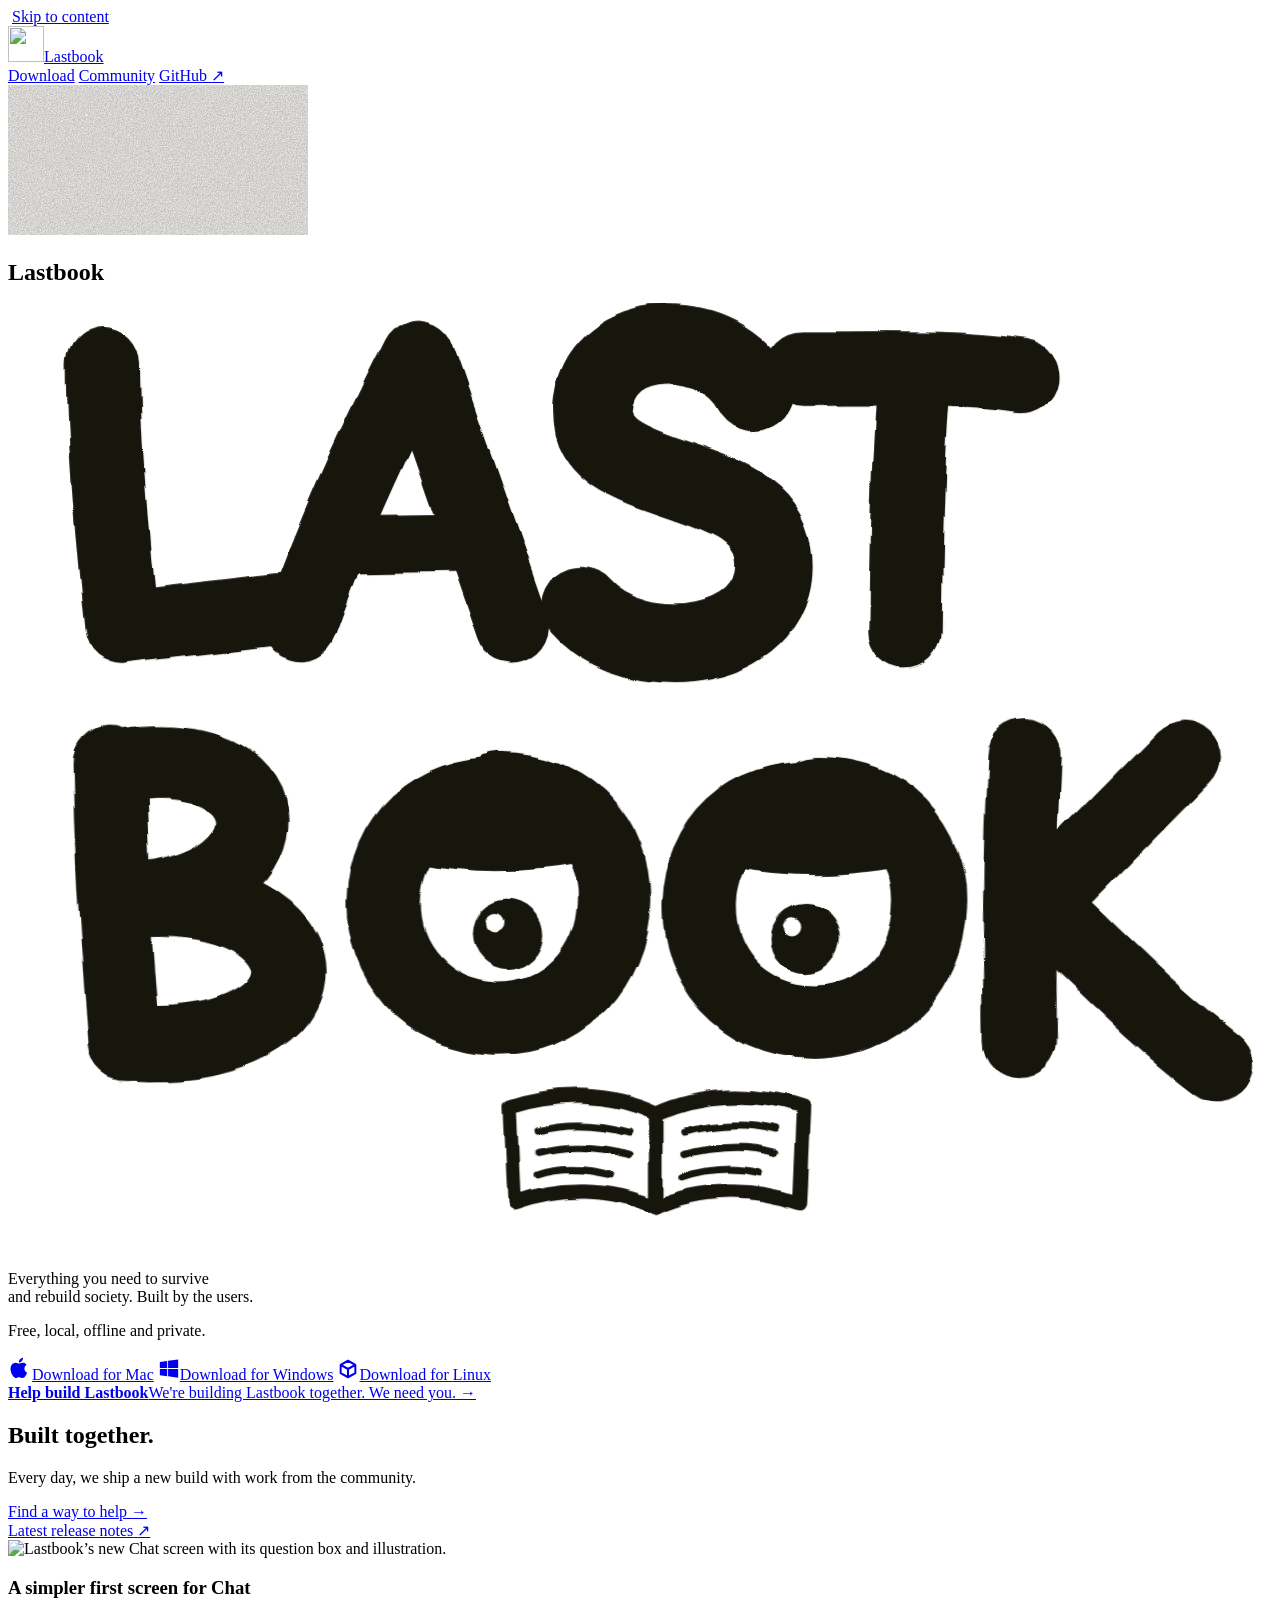
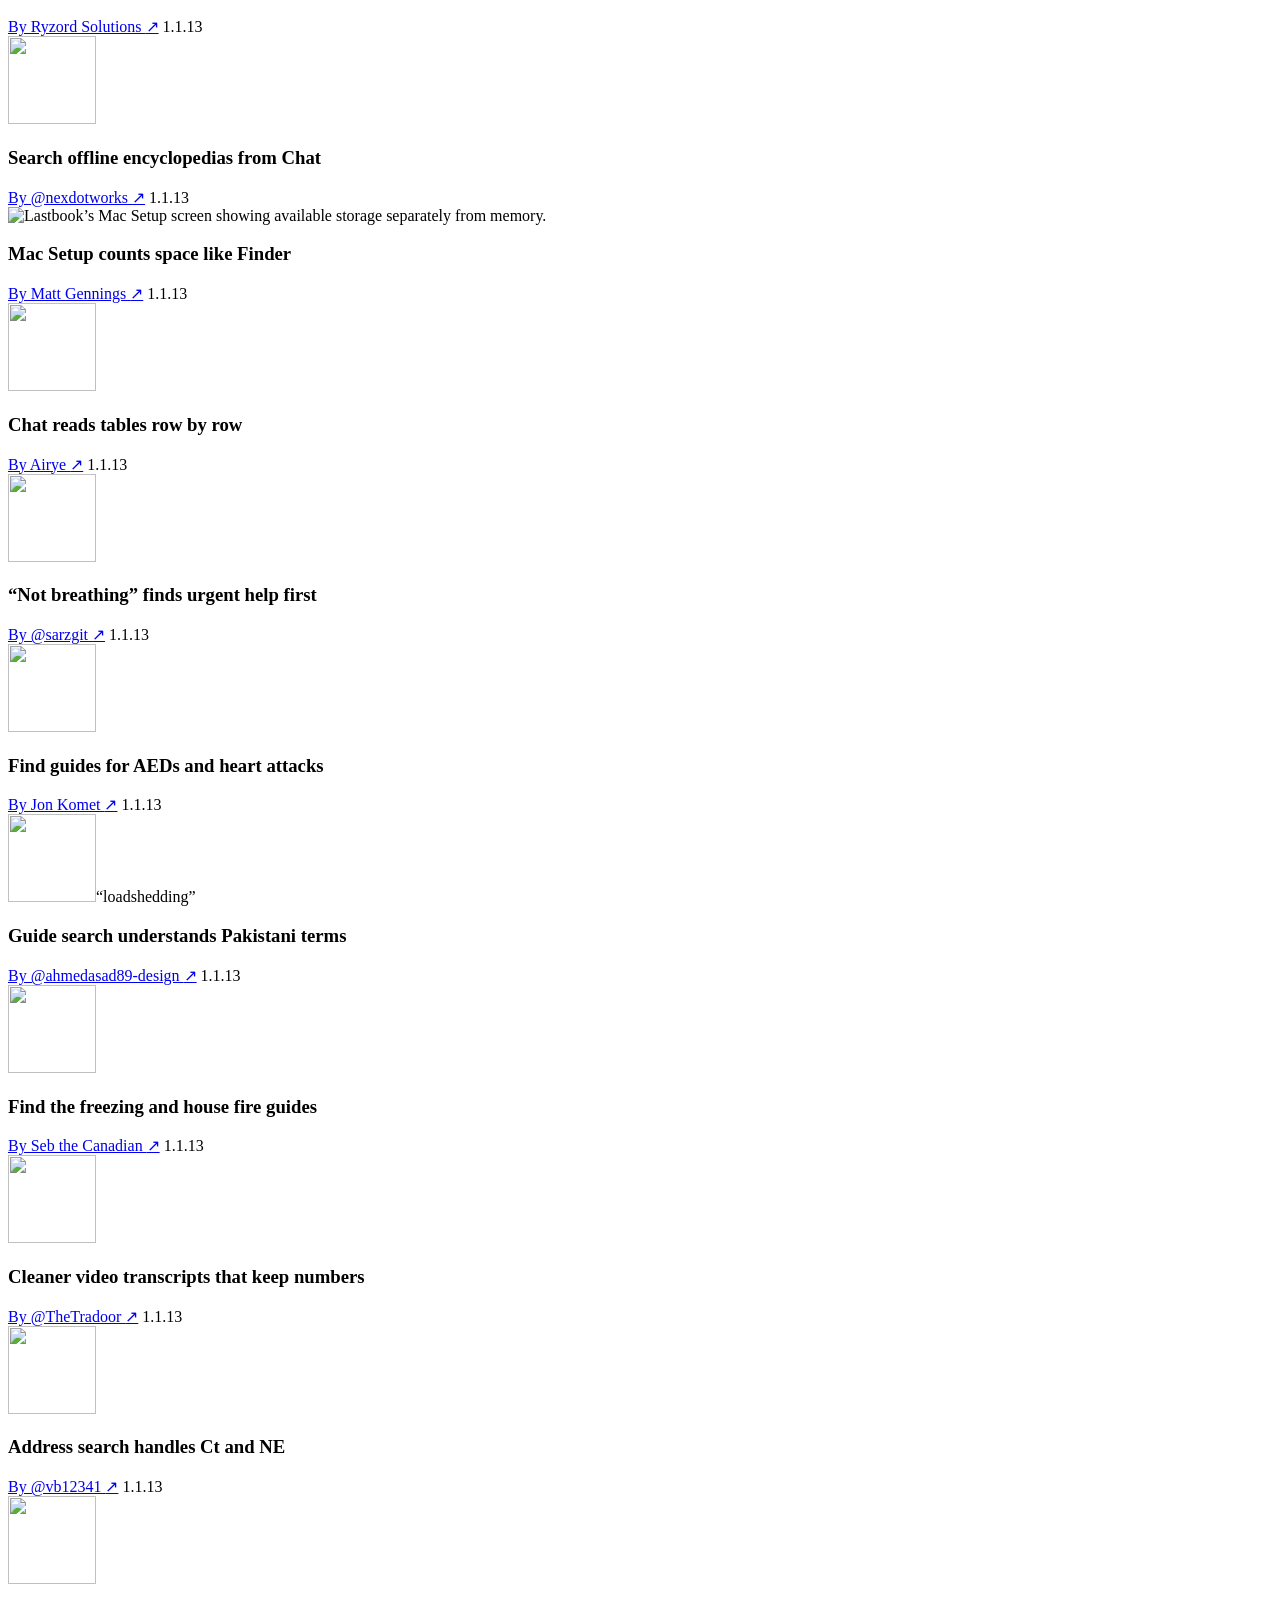
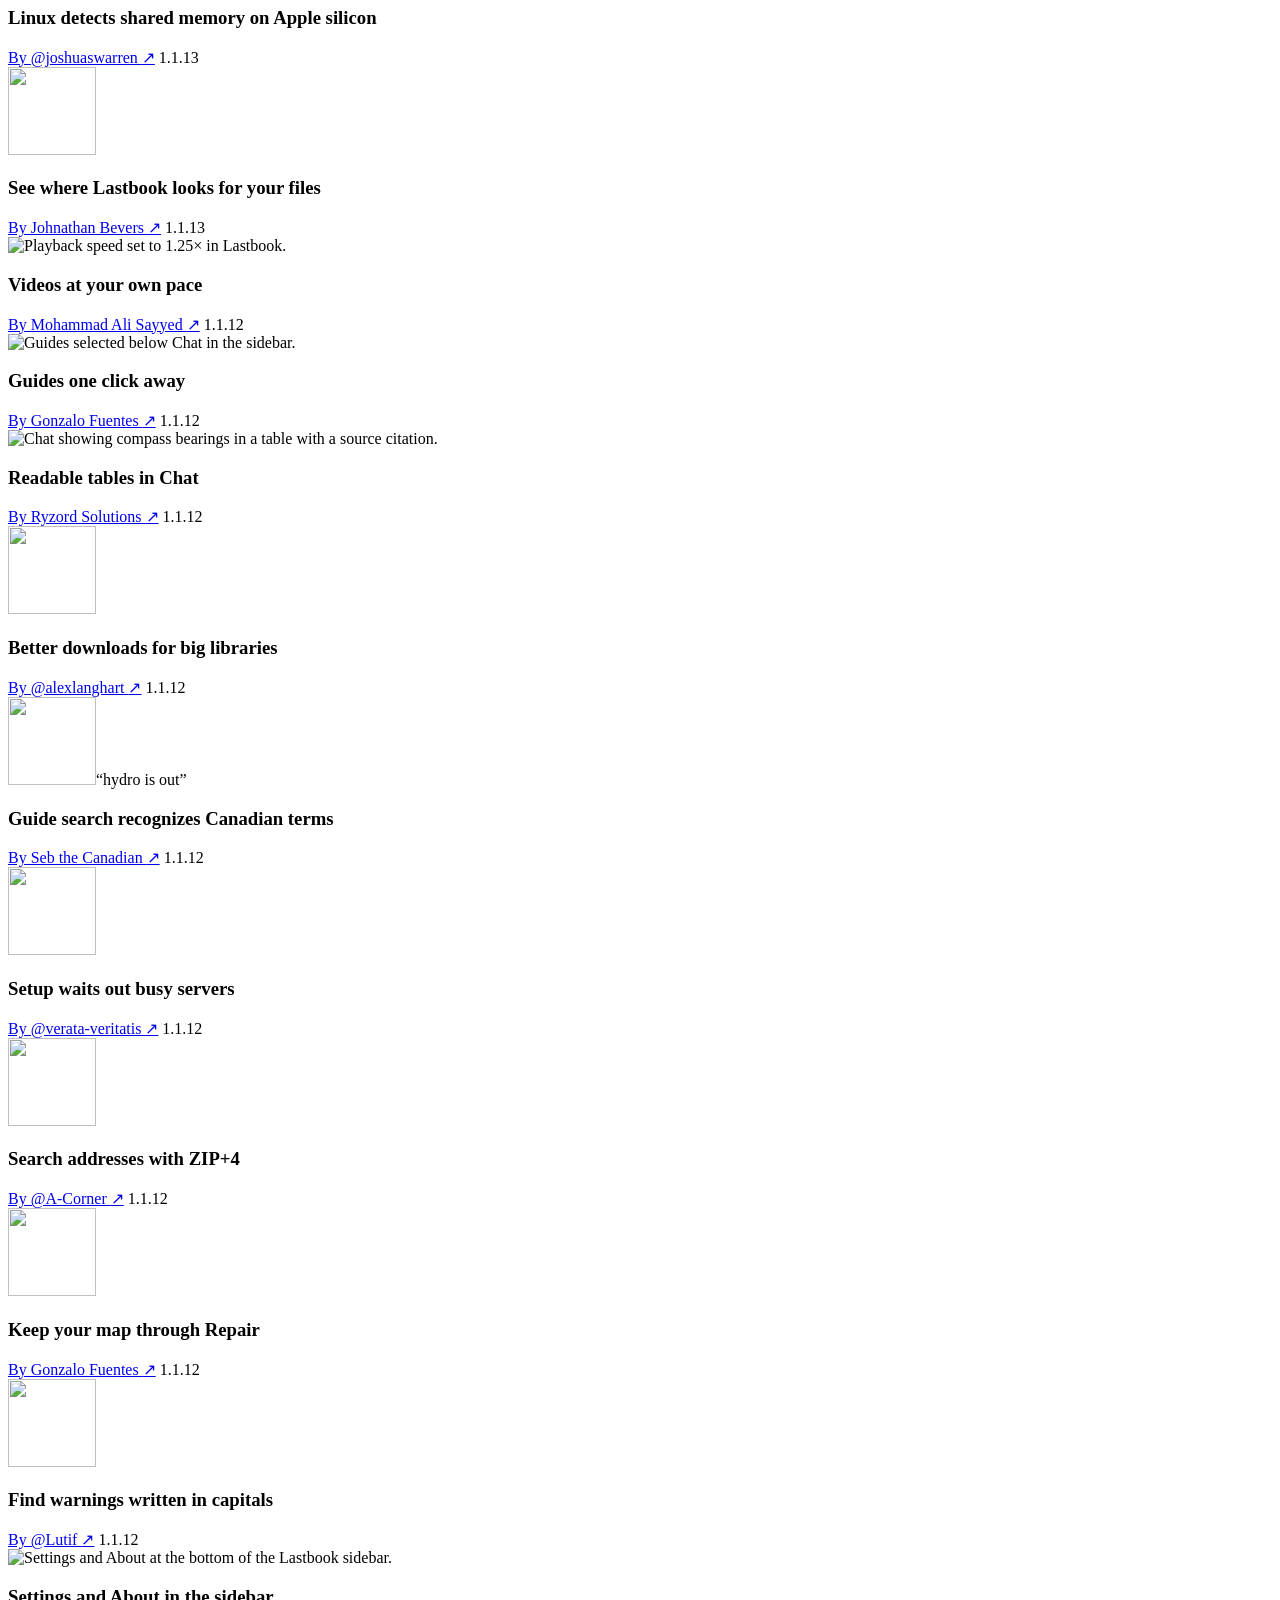
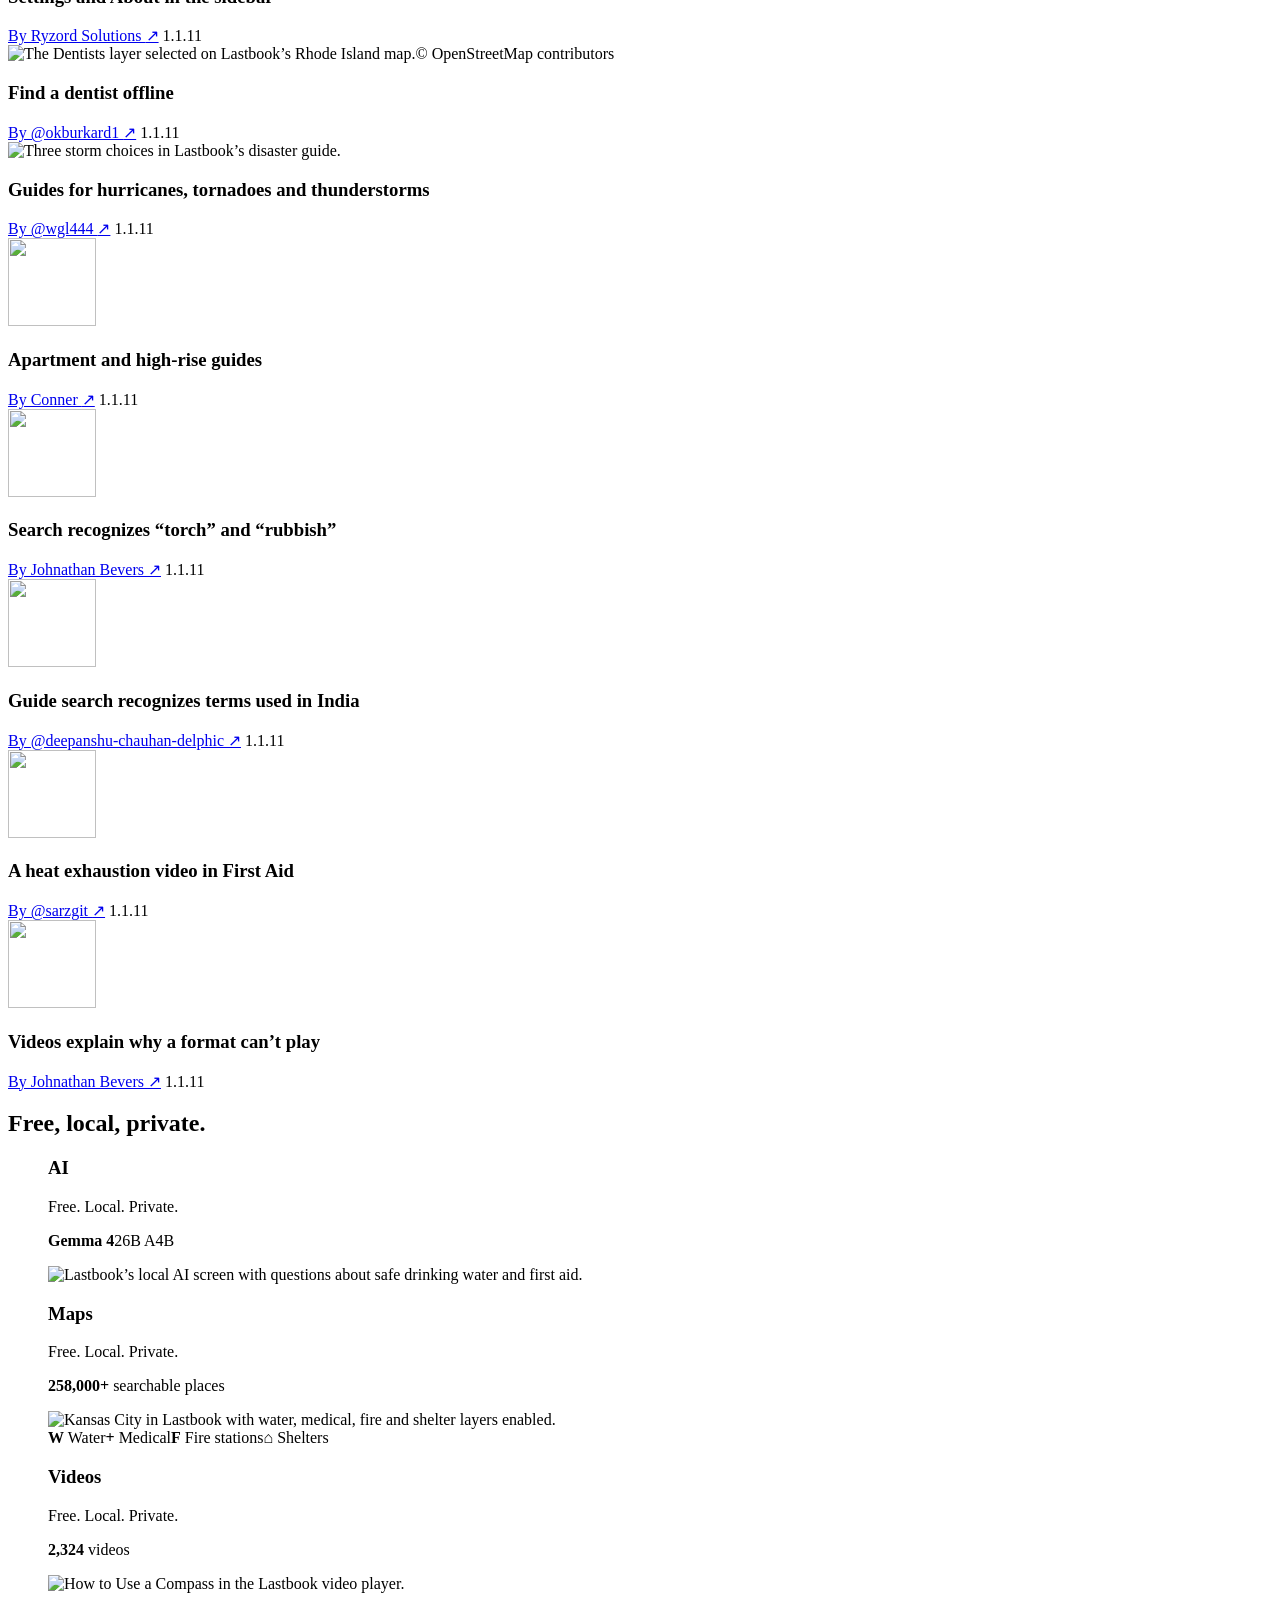
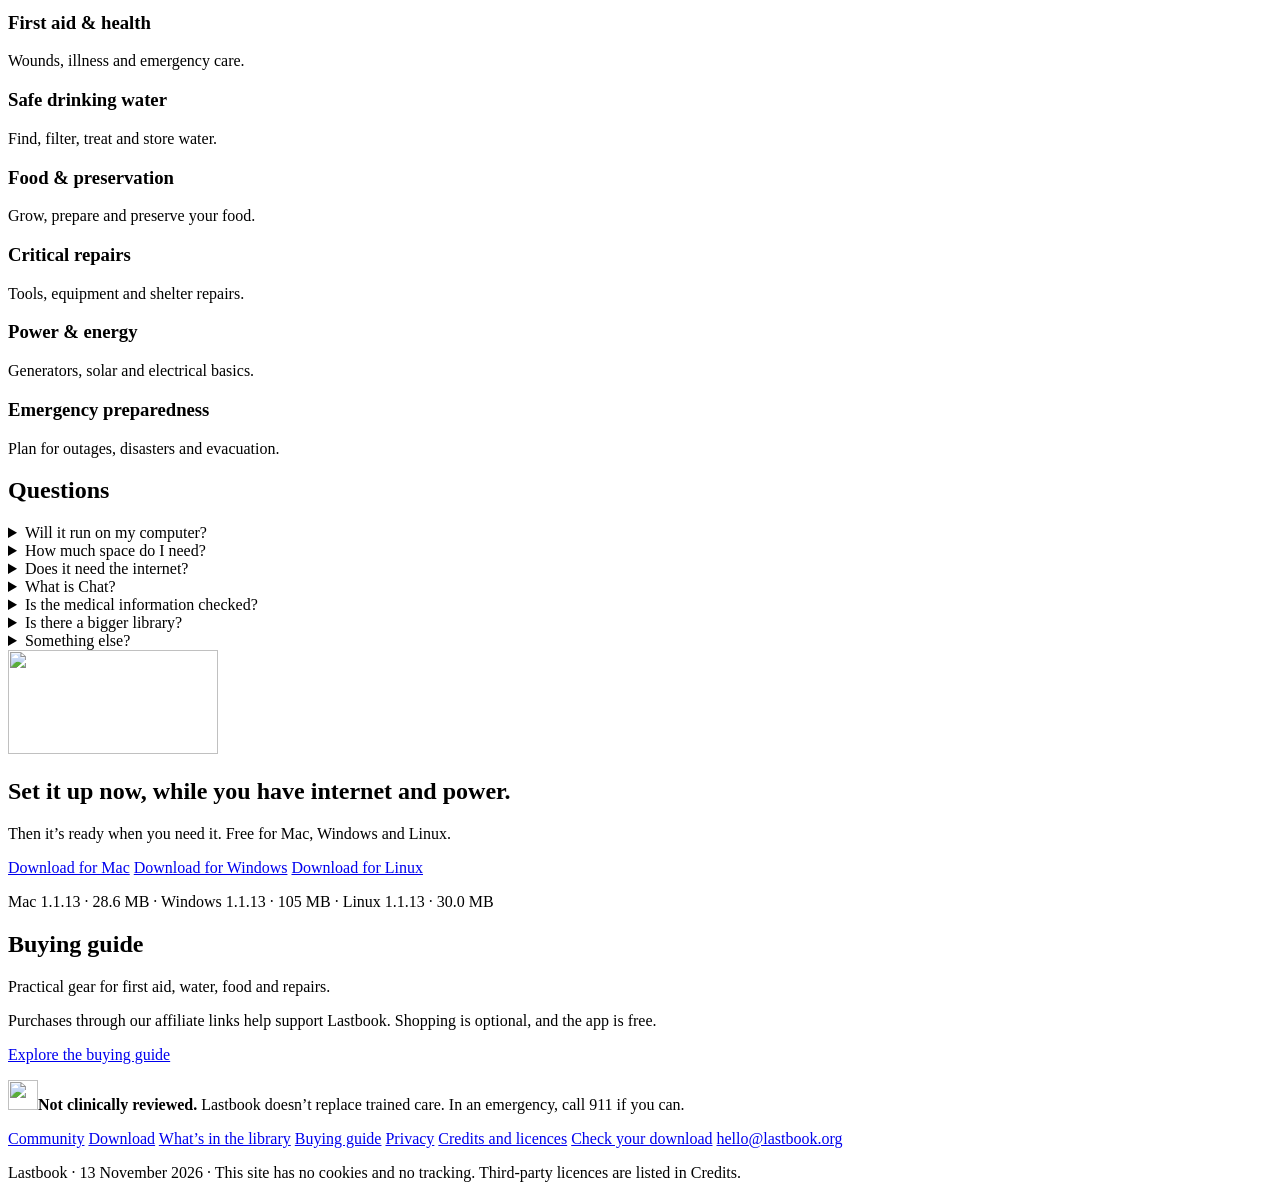
==== website-next/index.html @ 0bcae454 "Merge upstream Immortal-Protocols/lastbook main (26ea623)" ====
<!doctype html>
<html lang="en">
<head>
<meta charset="utf-8">
<meta name="viewport" content="width=device-width, initial-scale=1">
<title>Lastbook — Everything you need to survive and rebuild society.</title>
<meta name="description" content="Free, open-source survival library with local AI, maps and how-to videos. Works offline after setup on Mac, Windows and Linux.">
<meta name="color-scheme" content="light">
<meta name="theme-color" content="#F4F2EC">
<link rel="canonical" href="https://lastbook.org/">
<link rel="icon" href="/favicon.ico" sizes="32x32">
<link rel="icon" href="/favicon.svg" type="image/svg+xml">
<link rel="apple-touch-icon" href="/apple-touch-icon.png">
<link rel="manifest" href="/site.webmanifest">
<meta property="og:type" content="website">
<meta property="og:site_name" content="Lastbook">
<meta property="og:title" content="Lastbook — Everything you need to survive and rebuild society.">
<meta property="og:description" content="Free, open-source survival library with local AI, maps and how-to videos. Works offline after setup on Mac, Windows and Linux.">
<meta property="og:url" content="https://lastbook.org/">
<meta property="og:image" content="https://lastbook.org/og-survive-rebuild-v2.png">
<meta property="og:image:width" content="1200">
<meta property="og:image:height" content="630">
<meta property="og:image:alt" content="Lastbook — Everything you need to survive and rebuild society. Local AI, maps and how-to videos. Free, open source and offline.">
<meta name="twitter:card" content="summary_large_image">
<meta name="twitter:title" content="Lastbook — Everything you need to survive and rebuild society.">
<meta name="twitter:description" content="Free, open-source survival library with local AI, maps and how-to videos. Works offline after setup on Mac, Windows and Linux.">
<meta name="twitter:image" content="https://lastbook.org/og-survive-rebuild-v2.png">
<meta name="twitter:image:alt" content="Lastbook — Everything you need to survive and rebuild society.">
<link rel="preload" href="/fonts/Nunito-Variable.woff2" as="font" type="font/woff2" crossorigin>
<link rel="stylesheet" href="/style.css?v=cac0405468">
<link rel="stylesheet" href="/community.css?v=2a361390ed">
<script src="/os.js?v=940e747a6e"></script>
<script src="/crowd.js?v=8c85170b37" defer></script>
<script src="/community-carousel.js?v=c69d962c60" defer></script>
</head>
<body class="community-home">
<svg class="defs" aria-hidden="true" focusable="false" width="0" height="0"><filter id="rough" x="-3%" y="-8%" width="106%" height="116%"><feTurbulence type="fractalNoise" baseFrequency="0.028" numOctaves="2" seed="7"/><feDisplacementMap in="SourceGraphic" scale="2.2" xChannelSelector="R" yChannelSelector="G"/></filter><filter id="rough-line" x="-2%" y="-2%" width="104%" height="104%"><feTurbulence type="fractalNoise" baseFrequency="0.02" numOctaves="2" seed="3"/><feDisplacementMap in="SourceGraphic" scale="2.4" xChannelSelector="R" yChannelSelector="G"/></filter></svg>
<a class="skip" href="#main">Skip to content</a>
<header class="bar bar-over">
  <div class="bar-in">
    <a class="brand" href="/"><img src="/img/ink/mark.svg" alt="" width="36" height="36"><span>Lastbook</span></a>
    <nav class="nav community-nav" aria-label="Main">
      <a href="/download/">Download</a>
      <a href="/community/">Community</a>
      <a class="github-nav" href="https://github.com/Immortal-Protocols/lastbook">GitHub <span aria-hidden="true">↗</span></a>
    </nav>
  </div>
</header>

<main id="main">

<section class="hero" id="hero" aria-labelledby="h1">
  <svg class="grain" aria-hidden="true" focusable="false"><filter id="grain-f"><feTurbulence type="fractalNoise" baseFrequency=".75" numOctaves="2" stitchTiles="stitch"/><feColorMatrix values="0 0 0 0 .09  0 0 0 0 .08  0 0 0 0 .06  0 0 0 .5 0"/></filter><rect width="100%" height="100%" filter="url(#grain-f)"/></svg>
  <canvas class="crowd" id="crowd" aria-hidden="true"></canvas>
  <noscript>
    <picture class="crowd-still">
      <source media="(max-width: 759px)" srcset="/img/ink/crowd-phone.svg">
      <img src="/img/ink/crowd-desk.svg" alt="" width="1440" height="900">
    </picture>
  </noscript>
  <div class="bubbles" id="bubbles" aria-hidden="true"></div>

  <div class="centre" id="centre">
    <h1 class="wm" id="h1"><span class="vh">Lastbook</span>
      <svg class="wm-svg" viewBox="0 0 620 470" aria-hidden="true" focusable="false">
<defs>
<filter id="brush" x="-4%" y="-4%" width="108%" height="108%">
<feTurbulence type="fractalNoise" baseFrequency="0.035" numOctaves="2" seed="3"/>
<feDisplacementMap in="SourceGraphic" scale="5" xChannelSelector="R" yChannelSelector="G"/>
</filter>
<clipPath id="eye-l"><circle cx="240" cy="302" r="41"/></clipPath>
<clipPath id="eye-r"><circle cx="396" cy="304" r="41"/></clipPath>
</defs>
<g filter="url(#brush)" fill="none" stroke="#16150F" stroke-linecap="round" stroke-linejoin="round" stroke-width="36">
<g transform="rotate(-3 88 100)"><path d="M50 36C48 80 50 128 52 166L130 161"/></g>
<g transform="rotate(2.5 198 104)"><path d="M146 168C160 122 178 78 198 34C216 80 234 124 250 165"/><path d="M174 128L224 125" stroke-width="28"/></g>
<g transform="rotate(-4 322 100) translate(326 100) scale(1.07) translate(-318 -100)"><path d="M358 58C346 28 290 22 284 60C278 98 358 92 362 132C366 178 296 182 272 150"/></g>
<g transform="rotate(3.5 440 104)"><path d="M386 44C420 42 458 38 494 41"/><path d="M441 46C440 88 442 130 444 170"/></g>
<g transform="rotate(-2 98 300)"><path d="M52 232C51 280 53 326 55 370"/><path d="M56 234C138 222 146 296 62 300C162 296 162 380 58 370"/></g>
<circle cx="240" cy="302" r="41" fill="#fff" stroke="none"/>
<circle cx="396" cy="304" r="41" fill="#fff" stroke="none"/>
<g class="pupil" id="pupil-l" transform="translate(245 318)"><circle r="17" fill="#16150F" stroke="none"/><circle cx="-6" cy="-6" r="4.5" fill="#fff" stroke="none"/></g>
<g class="pupil" id="pupil-r" transform="translate(391 320)"><circle r="17" fill="#16150F" stroke="none"/><circle cx="-6" cy="-6" r="4.5" fill="#fff" stroke="none"/></g>
<path class="lid" id="lid-l" clip-path="url(#eye-l)" fill="#16150F" stroke="none" d="M190 250H290V281Q240 293 190 281Z"/>
<path class="lid" id="lid-r" clip-path="url(#eye-r)" fill="#16150F" stroke="none" d="M346 252H446V283Q396 295 346 283Z"/>
<path d="M240 247C276 246 298 272 297 302C296 334 272 360 239 359C205 358 183 332 184 301C185 270 207 248 242 249"/>
<path d="M395 249C431 248 453 274 452 304C451 336 427 362 394 361C360 360 338 334 339 303C340 272 362 250 397 251"/>
<g transform="rotate(2 540 300)"><path d="M496 232C495 280 497 326 499 372"/><path d="M574 230C552 254 530 278 506 304C536 330 562 356 596 380"/></g>
<g stroke-width="7" fill="#fff">
<path d="M318 406C296 396 270 395 246 403L248 450C270 442 296 442 318 452Z"/>
<path d="M318 406C340 396 366 395 390 403L388 450C366 442 340 442 318 452Z"/>
<path d="M318 406L318 452" fill="none"/>
<path d="M260 414C276 410 290 411 304 415M260 425C276 421 290 422 304 426M260 436C272 432 284 433 296 436M332 415C346 411 360 410 376 414M332 426C346 422 360 421 376 425M332 437C344 433 356 432 368 435" fill="none" stroke-width="3.5"/>
</g>
</g>
</svg>
    </h1>
    <p class="launch-headline">Everything you need to survive<br class="headline-break"> and rebuild society. <span class="launch-byline">Built by the users.</span></p>
    <p class="launch-description">Free, local, offline and private.</p>
    <div class="launch-paths">
      <div class="launch-downloads" role="group" aria-label="Download Lastbook">
        <a class="launch-path launch-download" href="https://downloads.lastbook.org/Lastbook-1.1.13-mac.dmg" aria-label="Download for Mac"><svg aria-hidden="true" viewBox="0 0 24 24" width="24" height="24"><path fill="currentColor" d="M16.4 12.6c0-2.6 2.1-3.8 2.2-3.9-1.2-1.8-3.1-2-3.7-2-1.6-.2-3.1.9-3.9.9-.8 0-2-.9-3.4-.9-1.7 0-3.3 1-4.2 2.6-1.8 3.1-.5 7.7 1.3 10.2.9 1.2 1.9 2.6 3.2 2.6 1.3-.1 1.8-.8 3.3-.8 1.6 0 2 .8 3.4.8 1.4 0 2.3-1.3 3.1-2.5 1-1.4 1.4-2.8 1.4-2.9 0 0-2.7-1-2.7-4.1ZM13.9 5c.7-.9 1.2-2.1 1.1-3.3-1 0-2.3.7-3 1.6-.7.8-1.2 2-1.1 3.2 1.2.1 2.3-.6 3-1.5Z"/></svg><span><span class="download-prefix">Download for </span>Mac</span></a>
        <a class="launch-path launch-download" href="https://downloads.lastbook.org/Lastbook-1.1.13-Setup.exe" aria-label="Download for Windows"><svg aria-hidden="true" viewBox="0 0 24 24" width="22" height="22"><path fill="currentColor" d="M2 4.3 10 3.2v7.7H2Zm9-1.2L22 1.5v9.4H11ZM2 12h8v7.8l-8-1.1Zm9 0h11v9.5l-11-1.5Z"/></svg><span><span class="download-prefix">Download for </span>Windows</span></a>
        <a class="launch-path launch-download" href="/download/#linux" aria-label="Download for Linux"><svg aria-hidden="true" viewBox="0 0 24 24" width="22" height="22"><path fill="none" stroke="currentColor" stroke-width="2.2" stroke-linejoin="round" d="M4 7.5 12 3l8 4.5v9L12 21l-8-4.5Zm0 0 8 4.5 8-4.5M12 12v9"/></svg><span><span class="download-prefix">Download for </span>Linux</span></a>
      </div>
      <a class="launch-path launch-path-community" href="/community/">
        <span class="path-copy"><strong>Help build Lastbook</strong><span>We're building Lastbook together. We need you.</span></span>
        <span class="path-arrow" aria-hidden="true">→</span>
      </a>
    </div>
  </div>

</section>

<section class="sec community-stories" id="stories" aria-labelledby="stories-h">
  <div class="wrap">
    <div class="stories-intro">
      <div>
        <h2 id="stories-h">Built together.</h2>
        <p>Every day, we ship a new build with work from the community.</p>
      </div>
      <a class="stories-link" href="/community/">Find a way to help <span aria-hidden="true">→</span></a>
    </div>
        <div class="release-carousel">
      <div class="release-carousel-bar">
        <div class="release-picker">
          <select class="release-filter" aria-label="Filter contributions by release" hidden>
            <option value="">All releases</option>
            <option value="1.1.13">1.1.13 · Latest</option>
            <option value="1.1.12">1.1.12</option>
            <option value="1.1.11">1.1.11</option>
          </select>
          <a class="release-notes-link" href="https://github.com/Immortal-Protocols/lastbook/releases/tag/v1.1.13"><span class="release-notes-text">Latest release notes</span> <span aria-hidden="true">↗</span></a>
        </div>
        <div class="carousel-controls" hidden>
          <button class="carousel-arrow" type="button" data-direction="-1" aria-label="Previous contribution" aria-controls="release-contributions"><span aria-hidden="true">←</span></button>
          <button class="carousel-arrow" type="button" data-direction="1" aria-label="Next contribution" aria-controls="release-contributions"><span aria-hidden="true">→</span></button>
        </div>
      </div>
      <div class="contribution-track" id="release-contributions" tabindex="0" role="group" aria-label="Community contributions by release">
      <article class="contribution" data-release="1.1.13">
        <div class="contribution-image contribution-chat-home"><img src="/img/community/chat-home-1.1.13.png" width="1290" height="915" alt="Lastbook’s new Chat screen with its question box and illustration." loading="lazy"></div>
        <div class="contribution-copy">
          <h3>A simpler first screen for Chat</h3>
          <div class="contribution-meta">
            <a class="contribution-credit" href="https://github.com/Immortal-Protocols/lastbook/pull/162">By Ryzord Solutions <span aria-hidden="true">↗</span></a>
            <span class="contribution-version">1.1.13</span>
          </div>
        </div>
      </article>
      <article class="contribution" data-release="1.1.13">
        <div class="contribution-image contribution-illustration tone-sage" aria-hidden="true"><div><img src="/img/ink/fig-reader.svg" width="88" height="88" alt=""></div></div>
        <div class="contribution-copy">
          <h3>Search offline encyclopedias from Chat</h3>
          <div class="contribution-meta">
            <a class="contribution-credit" href="https://github.com/Immortal-Protocols/lastbook/pull/243">By @nexdotworks <span aria-hidden="true">↗</span></a>
            <span class="contribution-version">1.1.13</span>
          </div>
        </div>
      </article>
      <article class="contribution" data-release="1.1.13">
        <div class="contribution-image contribution-mac-setup"><img src="/img/community/mac-setup-1.1.13.png" width="2560" height="1720" alt="Lastbook’s Mac Setup screen showing available storage separately from memory." loading="lazy"></div>
        <div class="contribution-copy">
          <h3>Mac Setup counts space like Finder</h3>
          <div class="contribution-meta">
            <a class="contribution-credit" href="https://github.com/Immortal-Protocols/lastbook/pull/131">By Matt Gennings <span aria-hidden="true">↗</span></a>
            <span class="contribution-version">1.1.13</span>
          </div>
        </div>
      </article>
      <article class="contribution" data-release="1.1.13">
        <div class="contribution-image contribution-illustration tone-gold" aria-hidden="true"><div><img src="/img/ink/d-tick.svg" width="88" height="88" alt=""></div></div>
        <div class="contribution-copy">
          <h3>Chat reads tables row by row</h3>
          <div class="contribution-meta">
            <a class="contribution-credit" href="https://github.com/Immortal-Protocols/lastbook/pull/178">By Airye <span aria-hidden="true">↗</span></a>
            <span class="contribution-version">1.1.13</span>
          </div>
        </div>
      </article>
      <article class="contribution" data-release="1.1.13">
        <div class="contribution-image contribution-illustration tone-mist" aria-hidden="true"><div><img src="/img/ink/fig-aid.svg" width="88" height="88" alt=""></div></div>
        <div class="contribution-copy">
          <h3>“Not breathing” finds urgent help first</h3>
          <div class="contribution-meta">
            <a class="contribution-credit" href="https://github.com/Immortal-Protocols/lastbook/pull/167">By @sarzgit <span aria-hidden="true">↗</span></a>
            <span class="contribution-version">1.1.13</span>
          </div>
        </div>
      </article>
      <article class="contribution" data-release="1.1.13">
        <div class="contribution-image contribution-illustration tone-gold" aria-hidden="true"><div><img src="/img/ink/t-aid.svg" width="88" height="88" alt=""></div></div>
        <div class="contribution-copy">
          <h3>Find guides for AEDs and heart attacks</h3>
          <div class="contribution-meta">
            <a class="contribution-credit" href="https://github.com/Immortal-Protocols/lastbook/pull/183">By Jon Komet <span aria-hidden="true">↗</span></a>
            <span class="contribution-version">1.1.13</span>
          </div>
        </div>
      </article>
      <article class="contribution" data-release="1.1.13">
        <div class="contribution-image contribution-illustration tone-sage" aria-hidden="true"><div><img src="/img/ink/p-magnifier.svg" width="88" height="88" alt=""><span>“loadshedding”</span></div></div>
        <div class="contribution-copy">
          <h3>Guide search understands Pakistani terms</h3>
          <div class="contribution-meta">
            <a class="contribution-credit" href="https://github.com/Immortal-Protocols/lastbook/pull/98">By @ahmedasad89-design <span aria-hidden="true">↗</span></a>
            <span class="contribution-version">1.1.13</span>
          </div>
        </div>
      </article>
      <article class="contribution" data-release="1.1.13">
        <div class="contribution-image contribution-illustration tone-mist" aria-hidden="true"><div><img src="/img/ink/fig-lantern.svg" width="88" height="88" alt=""></div></div>
        <div class="contribution-copy">
          <h3>Find the freezing and house fire guides</h3>
          <div class="contribution-meta">
            <a class="contribution-credit" href="https://github.com/Immortal-Protocols/lastbook/pull/239">By Seb the Canadian <span aria-hidden="true">↗</span></a>
            <span class="contribution-version">1.1.13</span>
          </div>
        </div>
      </article>
      <article class="contribution" data-release="1.1.13">
        <div class="contribution-image contribution-illustration tone-gold" aria-hidden="true"><div><img src="/img/ink/fig-laptop.svg" width="88" height="88" alt=""></div></div>
        <div class="contribution-copy">
          <h3>Cleaner video transcripts that keep numbers</h3>
          <div class="contribution-meta">
            <a class="contribution-credit" href="https://github.com/Immortal-Protocols/lastbook/pull/256">By @TheTradoor <span aria-hidden="true">↗</span></a>
            <span class="contribution-version">1.1.13</span>
          </div>
        </div>
      </article>
      <article class="contribution" data-release="1.1.13">
        <div class="contribution-image contribution-illustration tone-sage" aria-hidden="true"><div><img src="/img/ink/p-envelope.svg" width="88" height="88" alt=""></div></div>
        <div class="contribution-copy">
          <h3>Address search handles Ct and NE</h3>
          <div class="contribution-meta">
            <a class="contribution-credit" href="https://github.com/Immortal-Protocols/lastbook/pull/211">By @vb12341 <span aria-hidden="true">↗</span></a>
            <span class="contribution-version">1.1.13</span>
          </div>
        </div>
      </article>
      <article class="contribution" data-release="1.1.13">
        <div class="contribution-image contribution-illustration tone-mist" aria-hidden="true"><div><img src="/img/ink/d-plus.svg" width="88" height="88" alt=""></div></div>
        <div class="contribution-copy">
          <h3>Linux detects shared memory on Apple silicon</h3>
          <div class="contribution-meta">
            <a class="contribution-credit" href="https://github.com/Immortal-Protocols/lastbook/pull/105">By @joshuaswarren <span aria-hidden="true">↗</span></a>
            <span class="contribution-version">1.1.13</span>
          </div>
        </div>
      </article>
      <article class="contribution" data-release="1.1.13">
        <div class="contribution-image contribution-illustration tone-gold" aria-hidden="true"><div><img src="/img/ink/d-box.svg" width="88" height="88" alt=""></div></div>
        <div class="contribution-copy">
          <h3>See where Lastbook looks for your files</h3>
          <div class="contribution-meta">
            <a class="contribution-credit" href="https://github.com/Immortal-Protocols/lastbook/pull/206">By Johnathan Bevers <span aria-hidden="true">↗</span></a>
            <span class="contribution-version">1.1.13</span>
          </div>
        </div>
      </article>
      <article class="contribution" data-release="1.1.12">
        <div class="contribution-image contribution-video"><img src="/img/community/playback-speed.png" width="1440" height="900" alt="Playback speed set to 1.25× in Lastbook." loading="lazy"></div>
        <div class="contribution-copy">
          <h3>Videos at your own pace</h3>
          <div class="contribution-meta">
            <a class="contribution-credit" href="https://github.com/Immortal-Protocols/lastbook/pull/132">By Mohammad Ali Sayyed <span aria-hidden="true">↗</span></a>
            <span class="contribution-version">1.1.12</span>
          </div>
        </div>
      </article>
      <article class="contribution" data-release="1.1.12">
        <div class="contribution-image contribution-guides"><img src="/img/community/guides-sidebar.jpg" width="1280" height="860" alt="Guides selected below Chat in the sidebar." loading="lazy"></div>
        <div class="contribution-copy">
          <h3>Guides one click away</h3>
          <div class="contribution-meta">
            <a class="contribution-credit" href="https://github.com/Immortal-Protocols/lastbook/pull/110">By Gonzalo Fuentes <span aria-hidden="true">↗</span></a>
            <span class="contribution-version">1.1.12</span>
          </div>
        </div>
      </article>
      <article class="contribution" data-release="1.1.12">
        <div class="contribution-image contribution-table"><img src="/img/community/chat-table.png" width="1288" height="870" alt="Chat showing compass bearings in a table with a source citation." loading="lazy"></div>
        <div class="contribution-copy">
          <h3>Readable tables in Chat</h3>
          <div class="contribution-meta">
            <a class="contribution-credit" href="https://github.com/Immortal-Protocols/lastbook/pull/69">By Ryzord Solutions <span aria-hidden="true">↗</span></a>
            <span class="contribution-version">1.1.12</span>
          </div>
        </div>
      </article>
      <article class="contribution" data-release="1.1.12">
        <div class="contribution-image contribution-illustration tone-gold" aria-hidden="true"><div><img src="/img/ink/d-zip.svg" width="88" height="88" alt=""></div></div>
        <div class="contribution-copy">
          <h3>Better downloads for big libraries</h3>
          <div class="contribution-meta">
            <a class="contribution-credit" href="https://github.com/Immortal-Protocols/lastbook/pull/125">By @alexlanghart <span aria-hidden="true">↗</span></a>
            <span class="contribution-version">1.1.12</span>
          </div>
        </div>
      </article>
      <article class="contribution" data-release="1.1.12">
        <div class="contribution-image contribution-illustration tone-sage" aria-hidden="true"><div><img src="/img/ink/p-magnifier.svg" width="88" height="88" alt=""><span>“hydro is out”</span></div></div>
        <div class="contribution-copy">
          <h3>Guide search recognizes Canadian terms</h3>
          <div class="contribution-meta">
            <a class="contribution-credit" href="https://github.com/Immortal-Protocols/lastbook/pull/145">By Seb the Canadian <span aria-hidden="true">↗</span></a>
            <span class="contribution-version">1.1.12</span>
          </div>
        </div>
      </article>
      <article class="contribution" data-release="1.1.12">
        <div class="contribution-image contribution-illustration tone-mist" aria-hidden="true"><div><img src="/img/ink/fig-laptop.svg" width="88" height="88" alt=""></div></div>
        <div class="contribution-copy">
          <h3>Setup waits out busy servers</h3>
          <div class="contribution-meta">
            <a class="contribution-credit" href="https://github.com/Immortal-Protocols/lastbook/pull/149">By @verata-veritatis <span aria-hidden="true">↗</span></a>
            <span class="contribution-version">1.1.12</span>
          </div>
        </div>
      </article>
      <article class="contribution" data-release="1.1.12">
        <div class="contribution-image contribution-illustration tone-mist" aria-hidden="true"><div><img src="/img/ink/p-envelope.svg" width="88" height="88" alt=""></div></div>
        <div class="contribution-copy">
          <h3>Search addresses with ZIP+4</h3>
          <div class="contribution-meta">
            <a class="contribution-credit" href="https://github.com/Immortal-Protocols/lastbook/pull/121">By @A-Corner <span aria-hidden="true">↗</span></a>
            <span class="contribution-version">1.1.12</span>
          </div>
        </div>
      </article>
      <article class="contribution" data-release="1.1.12">
        <div class="contribution-image contribution-illustration tone-sage" aria-hidden="true"><div><img src="/img/ink/d-tick.svg" width="88" height="88" alt=""></div></div>
        <div class="contribution-copy">
          <h3>Keep your map through Repair</h3>
          <div class="contribution-meta">
            <a class="contribution-credit" href="https://github.com/Immortal-Protocols/lastbook/pull/88">By Gonzalo Fuentes <span aria-hidden="true">↗</span></a>
            <span class="contribution-version">1.1.12</span>
          </div>
        </div>
      </article>
      <article class="contribution" data-release="1.1.12">
        <div class="contribution-image contribution-illustration tone-gold" aria-hidden="true"><div><img src="/img/ink/d-bang.svg" width="88" height="88" alt=""></div></div>
        <div class="contribution-copy">
          <h3>Find warnings written in capitals</h3>
          <div class="contribution-meta">
            <a class="contribution-credit" href="https://github.com/Immortal-Protocols/lastbook/pull/76">By @Lutif <span aria-hidden="true">↗</span></a>
            <span class="contribution-version">1.1.12</span>
          </div>
        </div>
      </article>
      <article class="contribution" data-release="1.1.11">
        <div class="contribution-image contribution-settings"><img src="/img/community/sidebar-1.1.11.png" width="485" height="338" alt="Settings and About at the bottom of the Lastbook sidebar." loading="lazy"></div>
        <div class="contribution-copy">
          <h3>Settings and About in the sidebar</h3>
          <div class="contribution-meta">
            <a class="contribution-credit" href="https://github.com/Immortal-Protocols/lastbook/pull/67">By Ryzord Solutions <span aria-hidden="true">↗</span></a>
            <span class="contribution-version">1.1.11</span>
          </div>
        </div>
      </article>
      <article class="contribution" data-release="1.1.11">
        <div class="contribution-image contribution-dentists"><img src="/img/community/dentists.png" width="1450" height="960" alt="The Dentists layer selected on Lastbook’s Rhode Island map." loading="lazy"><span class="contribution-attribution">© OpenStreetMap contributors</span></div>
        <div class="contribution-copy">
          <h3>Find a dentist offline</h3>
          <div class="contribution-meta">
            <a class="contribution-credit" href="https://github.com/Immortal-Protocols/lastbook/pull/27">By @okburkard1 <span aria-hidden="true">↗</span></a>
            <span class="contribution-version">1.1.11</span>
          </div>
        </div>
      </article>
      <article class="contribution" data-release="1.1.11">
        <div class="contribution-image contribution-storm"><img src="/img/community/storm-guides-1.1.11.png" width="857" height="369" alt="Three storm choices in Lastbook’s disaster guide." loading="lazy"></div>
        <div class="contribution-copy">
          <h3>Guides for hurricanes, tornadoes and thunderstorms</h3>
          <div class="contribution-meta">
            <a class="contribution-credit" href="https://github.com/Immortal-Protocols/lastbook/pull/65">By @wgl444 <span aria-hidden="true">↗</span></a>
            <span class="contribution-version">1.1.11</span>
          </div>
        </div>
      </article>
      <article class="contribution" data-release="1.1.11">
        <div class="contribution-image contribution-illustration tone-gold" aria-hidden="true"><div><img src="/img/ink/fig-lantern.svg" width="88" height="88" alt=""></div></div>
        <div class="contribution-copy">
          <h3>Apartment and high-rise guides</h3>
          <div class="contribution-meta">
            <a class="contribution-credit" href="https://github.com/Immortal-Protocols/lastbook/pull/47">By Conner <span aria-hidden="true">↗</span></a>
            <span class="contribution-version">1.1.11</span>
          </div>
        </div>
      </article>
      <article class="contribution" data-release="1.1.11">
        <div class="contribution-image contribution-illustration tone-sage" aria-hidden="true"><div><img src="/img/ink/p-magnifier.svg" width="88" height="88" alt=""></div></div>
        <div class="contribution-copy">
          <h3>Search recognizes “torch” and “rubbish”</h3>
          <div class="contribution-meta">
            <a class="contribution-credit" href="https://github.com/Immortal-Protocols/lastbook/pull/55">By Johnathan Bevers <span aria-hidden="true">↗</span></a>
            <span class="contribution-version">1.1.11</span>
          </div>
        </div>
      </article>
      <article class="contribution" data-release="1.1.11">
        <div class="contribution-image contribution-illustration tone-mist" aria-hidden="true"><div><img src="/img/ink/p-magnifier.svg" width="88" height="88" alt=""></div></div>
        <div class="contribution-copy">
          <h3>Guide search recognizes terms used in India</h3>
          <div class="contribution-meta">
            <a class="contribution-credit" href="https://github.com/Immortal-Protocols/lastbook/pull/61">By @deepanshu-chauhan-delphic <span aria-hidden="true">↗</span></a>
            <span class="contribution-version">1.1.11</span>
          </div>
        </div>
      </article>
      <article class="contribution" data-release="1.1.11">
        <div class="contribution-image contribution-illustration tone-gold" aria-hidden="true"><div><img src="/img/ink/fig-aid.svg" width="88" height="88" alt=""></div></div>
        <div class="contribution-copy">
          <h3>A heat exhaustion video in First Aid</h3>
          <div class="contribution-meta">
            <a class="contribution-credit" href="https://github.com/Immortal-Protocols/lastbook/pull/45">By @sarzgit <span aria-hidden="true">↗</span></a>
            <span class="contribution-version">1.1.11</span>
          </div>
        </div>
      </article>
      <article class="contribution" data-release="1.1.11">
        <div class="contribution-image contribution-illustration tone-sage" aria-hidden="true"><div><img src="/img/ink/fig-laptop.svg" width="88" height="88" alt=""></div></div>
        <div class="contribution-copy">
          <h3>Videos explain why a format can’t play</h3>
          <div class="contribution-meta">
            <a class="contribution-credit" href="https://github.com/Immortal-Protocols/lastbook/pull/56">By Johnathan Bevers <span aria-hidden="true">↗</span></a>
            <span class="contribution-version">1.1.11</span>
          </div>
        </div>
      </article>
      </div>
    </div>
  </div>
</section>

<section class="sec essentials" aria-labelledby="essentials-h">
  <div class="wrap">
    <h2 id="essentials-h">Free, local, private.</h2>
    <div class="feature-shots">
      <figure>
        <figcaption><h3>AI</h3><p>Free. Local. Private.</p><p class="feature-metric"><b>Gemma 4</b>26B A4B</p></figcaption>
        <img class="real-ai-shot" src="/img/feature-ai-app.png?v=2" width="1364" height="775" alt="Lastbook’s local AI screen with questions about safe drinking water and first aid.">
      </figure>
      <figure>
        <figcaption><h3>Maps</h3><p>Free. Local. Private.</p><p class="feature-metric"><b>258,000+</b> searchable places</p></figcaption>
        <img class="real-map-shot" src="/img/feature-map-crop.png" width="598" height="584" alt="Kansas City in Lastbook with water, medical, fire and shelter layers enabled.">
        <div class="map-key" aria-label="Map legend"><span><b class="key-water">W</b> Water</span><span><b class="key-medical">+</b> Medical</span><span><b class="key-fire">F</b> Fire stations</span><span><b class="key-shelter">⌂</b> Shelters</span></div>
      </figure>
      <figure>
        <figcaption><h3>Videos</h3><p>Free. Local. Private.</p><p class="feature-metric"><b>2,324</b> videos</p></figcaption>
        <img class="real-video-shot" src="/img/feature-videos-crop.png?v=3" width="1166" height="656" alt="How to Use a Compass in the Lastbook video player.">
      </figure>
    </div>
    <div class="topic-cards">
      <article class="card"><h3>First aid &amp; health</h3><p>Wounds, illness and emergency care.</p></article>
      <article class="card"><h3>Safe drinking water</h3><p>Find, filter, treat and store water.</p></article>
      <article class="card"><h3>Food &amp; preservation</h3><p>Grow, prepare and preserve your food.</p></article>
      <article class="card"><h3>Critical repairs</h3><p>Tools, equipment and shelter repairs.</p></article>
      <article class="card"><h3>Power &amp; energy</h3><p>Generators, solar and electrical basics.</p></article>
      <article class="card"><h3>Emergency preparedness</h3><p>Plan for outages, disasters and evacuation.</p></article>
    </div>
  </div>
</section>

<section class="sec" id="faq" aria-labelledby="faq-h">
  <div class="wrap narrow">
    <h2 id="faq-h">Questions</h2>
    <div class="faq">
      <details><summary>Will it run on my computer?</summary><div>
        <p>On a Mac, you need Apple Silicon (M1 or newer) and macOS 14 Sonoma or newer. Intel Macs are not supported. To check: Apple menu &gt; <b>About This Mac</b>. <b>Chip</b> should say Apple M1 or later (M2, M3 and so on), and <b>macOS</b> should be 14 or higher.</p>
        <p>On Windows, you need Windows 10 or 11, 64-bit. To check: <b>Settings</b> &gt; <b>System</b> &gt; <b>About</b>. <b>System type</b> should say 64-bit.</p>
        <p>Lastbook doesn’t run on phones or tablets.</p>
      </div></details>
      <details><summary>How much space do I need?</summary><div>
        <p>Choose Small (7.7 GB), Medium (67.5 GB), or All (about 388 GB). Local AI adds about 17 GB. Your selected state map and address index add more, with sizes shown in setup. Mac setup checks free space before downloading.</p>
      </div></details>
      <details><summary>Does it need the internet?</summary><div>
        <p>Internet is needed to download the app, library and optional AI. Once setup finishes, reading, maps, videos and AI work offline.</p>
      </div></details>
      <details><summary>What is Chat?</summary><div>
        <p>Chat uses the optional local Gemma model to answer questions from your library and link to its sources. It is available in the Mac, Windows and Linux apps.</p>
      </div></details>
      <details><summary>Is the medical information checked?</summary><div>
        <p>It comes from published guides, such as Hesperian, the World Health Organization and the Red Cross. Lastbook itself is not clinically reviewed, and it doesn’t replace trained care. In an emergency, call 911 if you can.</p>
      </div></details>
      <details><summary>Is there a bigger library?</summary><div>
        <p>Yes. Small (7.7 GB) and Medium (67.5 GB) are available. All (about 388 GB) is also available. Mac setup shows the available choices.</p>
      </div></details>
      <details><summary>Something else?</summary><div>
        <p>Email <a href="mailto:hello@lastbook.org">hello@lastbook.org</a>.</p>
      </div></details>
    </div>
  </div>
</section>

<section class="band band-lamp" aria-labelledby="again-h">
  <div class="wave" aria-hidden="true"></div>
  <div class="wrap again-in">
    <img class="again-fig" src="/img/ink/foot-crowd.svg" width="210" height="104" alt="" loading="lazy" decoding="async">
    <h2 id="again-h">Set it up now, while you have internet and power.</h2>
    <p>Then it’s ready when you need it. Free for Mac, Windows and Linux.</p>
    <p class="again">
      <a class="btn-2 dl-mac" href="https://downloads.lastbook.org/Lastbook-1.1.13-mac.dmg">Download for Mac</a>
      <a class="btn-2 dl-win" href="https://downloads.lastbook.org/Lastbook-1.1.13-Setup.exe">Download for Windows</a>
      <a class="btn-2 dl-linux" href="/download/#linux">Download for Linux</a>
    </p>
    <p class="fine">Mac 1.1.13 · 28.6 MB · Windows 1.1.13 · 105 MB · Linux 1.1.13 · 30.0 MB</p>
  </div>
</section>

<section class="sec" aria-labelledby="buying-guide-h">
  <div class="wrap narrow">
    <h2 id="buying-guide-h">Buying guide</h2>
    <p class="lead">Practical gear for first aid, water, food and repairs.</p>
    <p>Purchases through our affiliate links help support Lastbook. Shopping is optional, and the app is free.</p>
    <p class="buying-guide-cta"><a class="btn-2" href="/buying-guide/">Explore the buying guide</a></p>
  </div>
</section>
</main>
<footer class="foot">
  <div class="wrap">
    <p class="foot-warn"><img src="/img/ink/d-bang-red.svg" alt="" width="30" height="30"><span><strong>Not clinically reviewed.</strong> Lastbook doesn’t replace trained care. In an emergency, call 911 if you can.</span></p>
    <p class="foot-links">
      <a href="/community/">Community</a>
      <a href="/download/">Download</a>
      <a href="/library/">What’s in the library</a>
      <a href="/buying-guide/">Buying guide</a>
      <a href="/privacy/">Privacy</a>
      <a href="/credits/">Credits and licences</a>
      <a href="/download/#check">Check your download</a>
      <a href="mailto:hello@lastbook.org">hello@lastbook.org</a>
    </p>
    <p class="fine">Lastbook · 13 November 2026 · This site has no cookies and no tracking. Third-party licences are listed in Credits.</p>
  </div>
</footer>
</body>
</html>
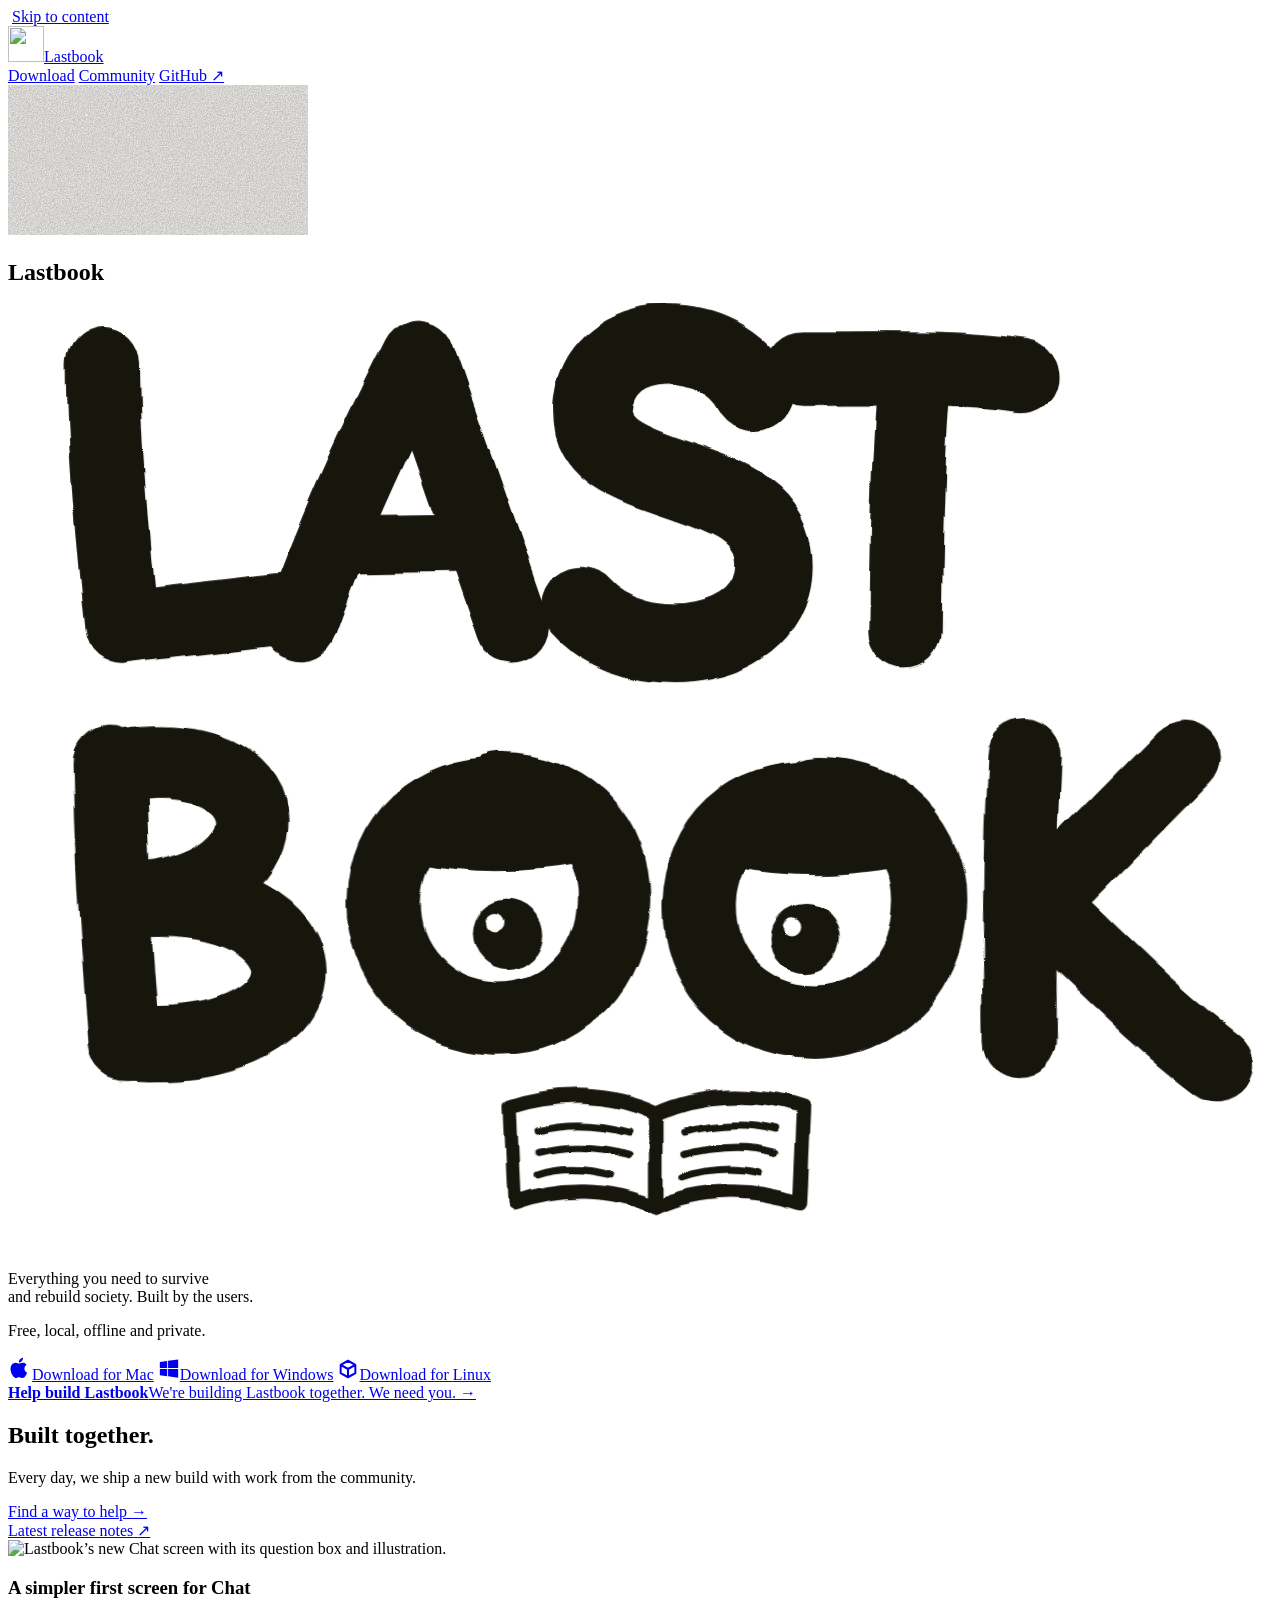
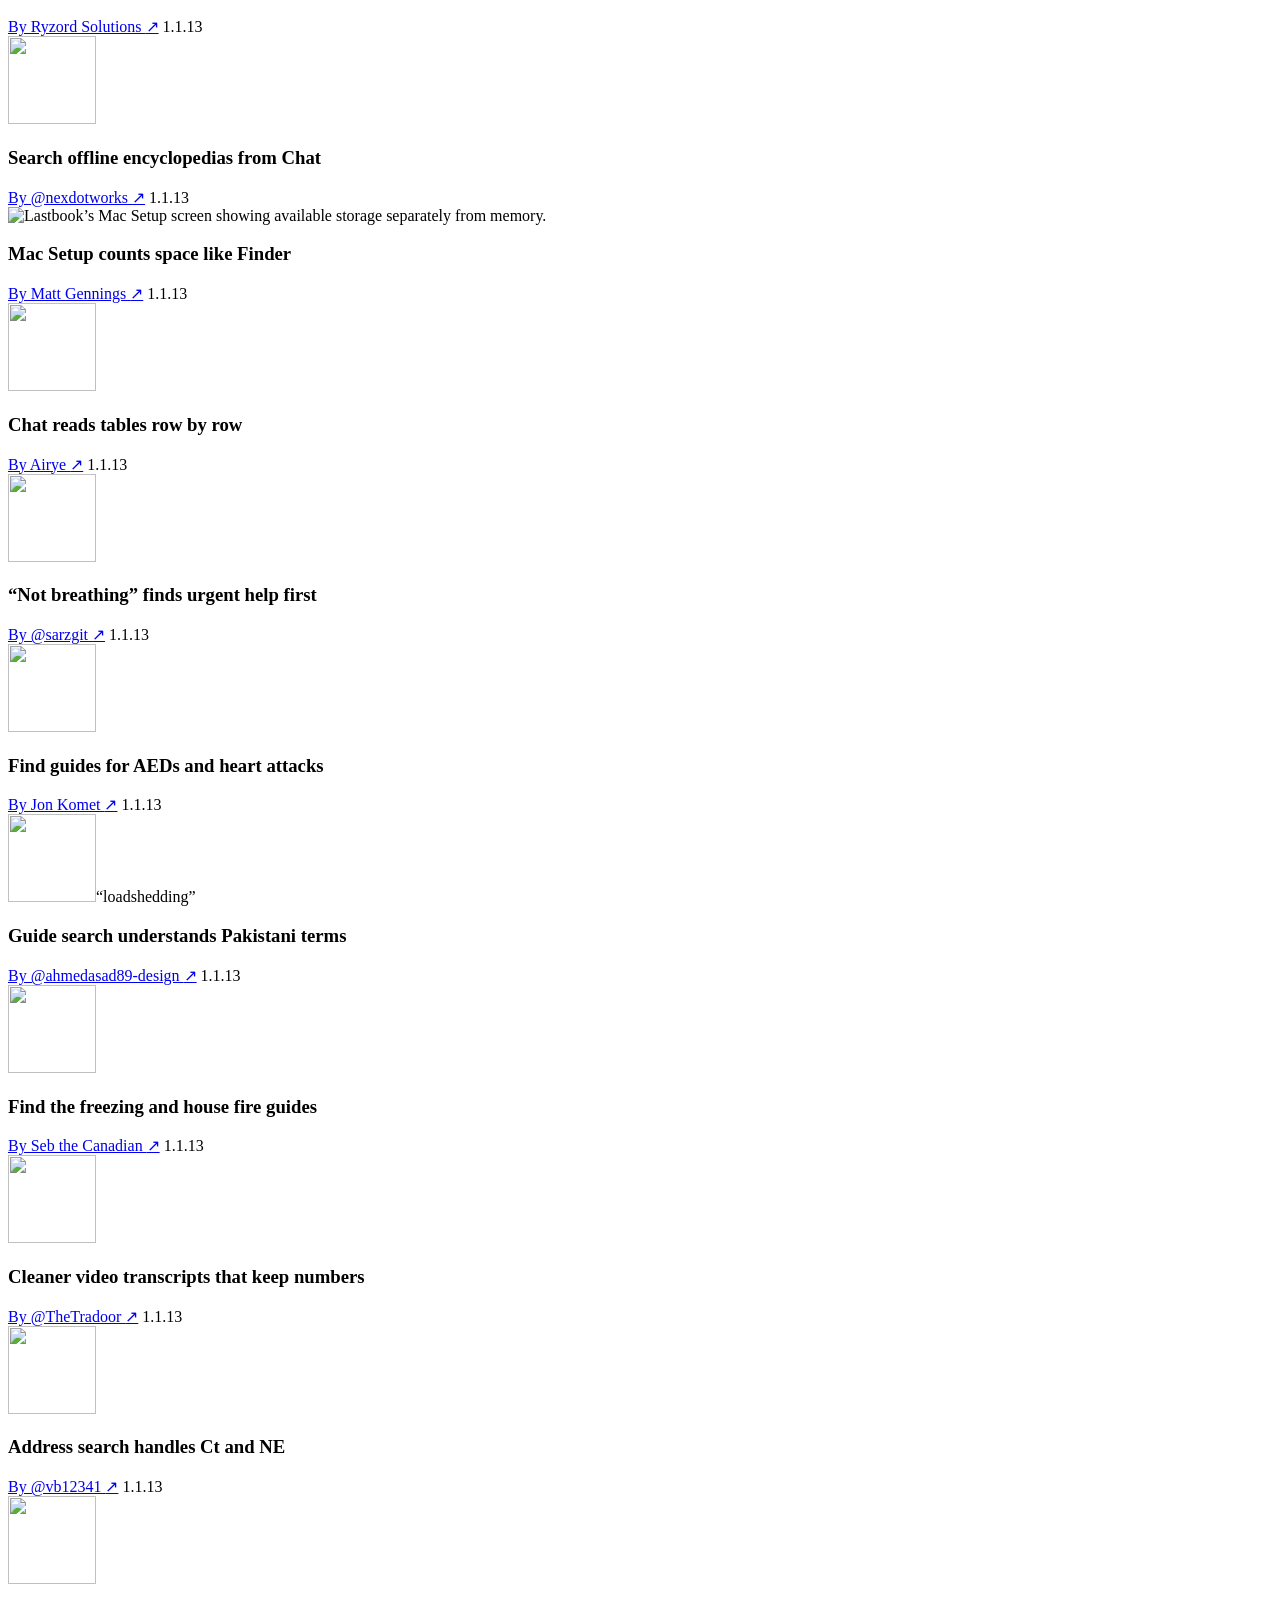
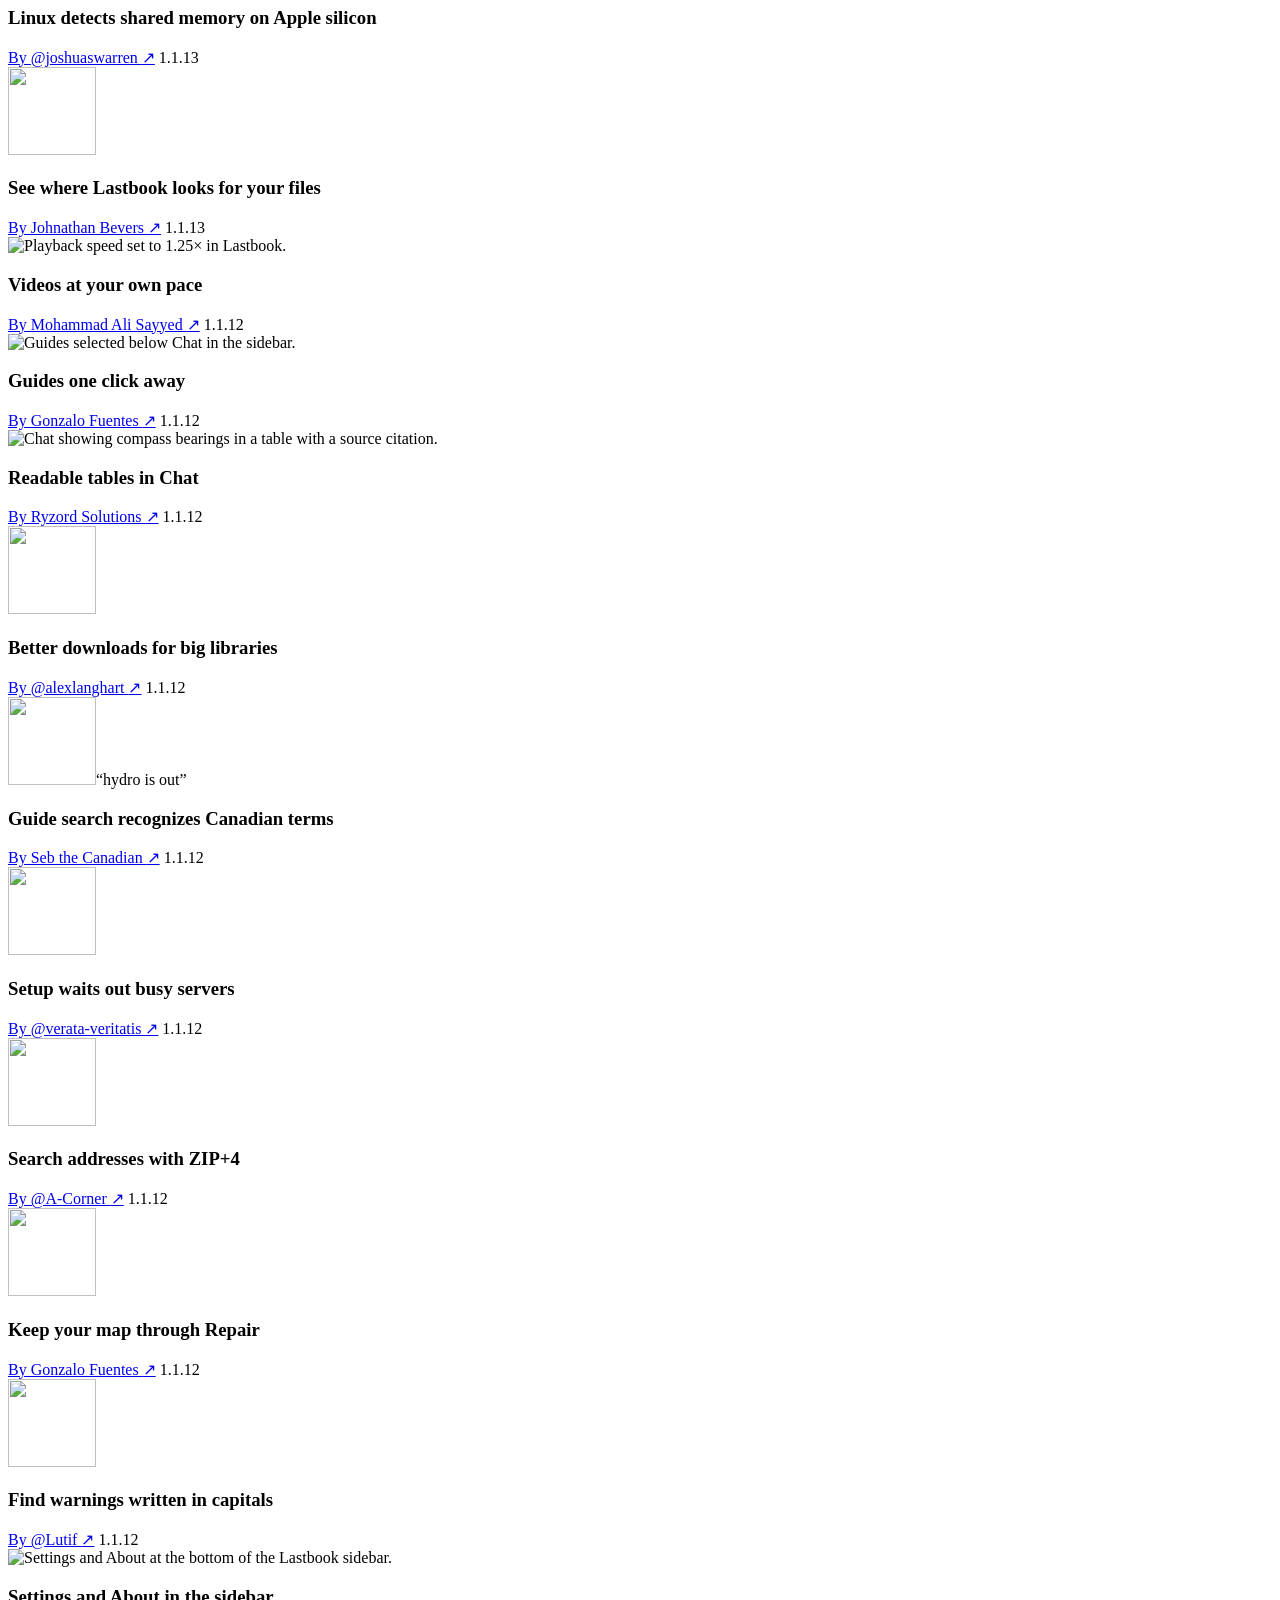
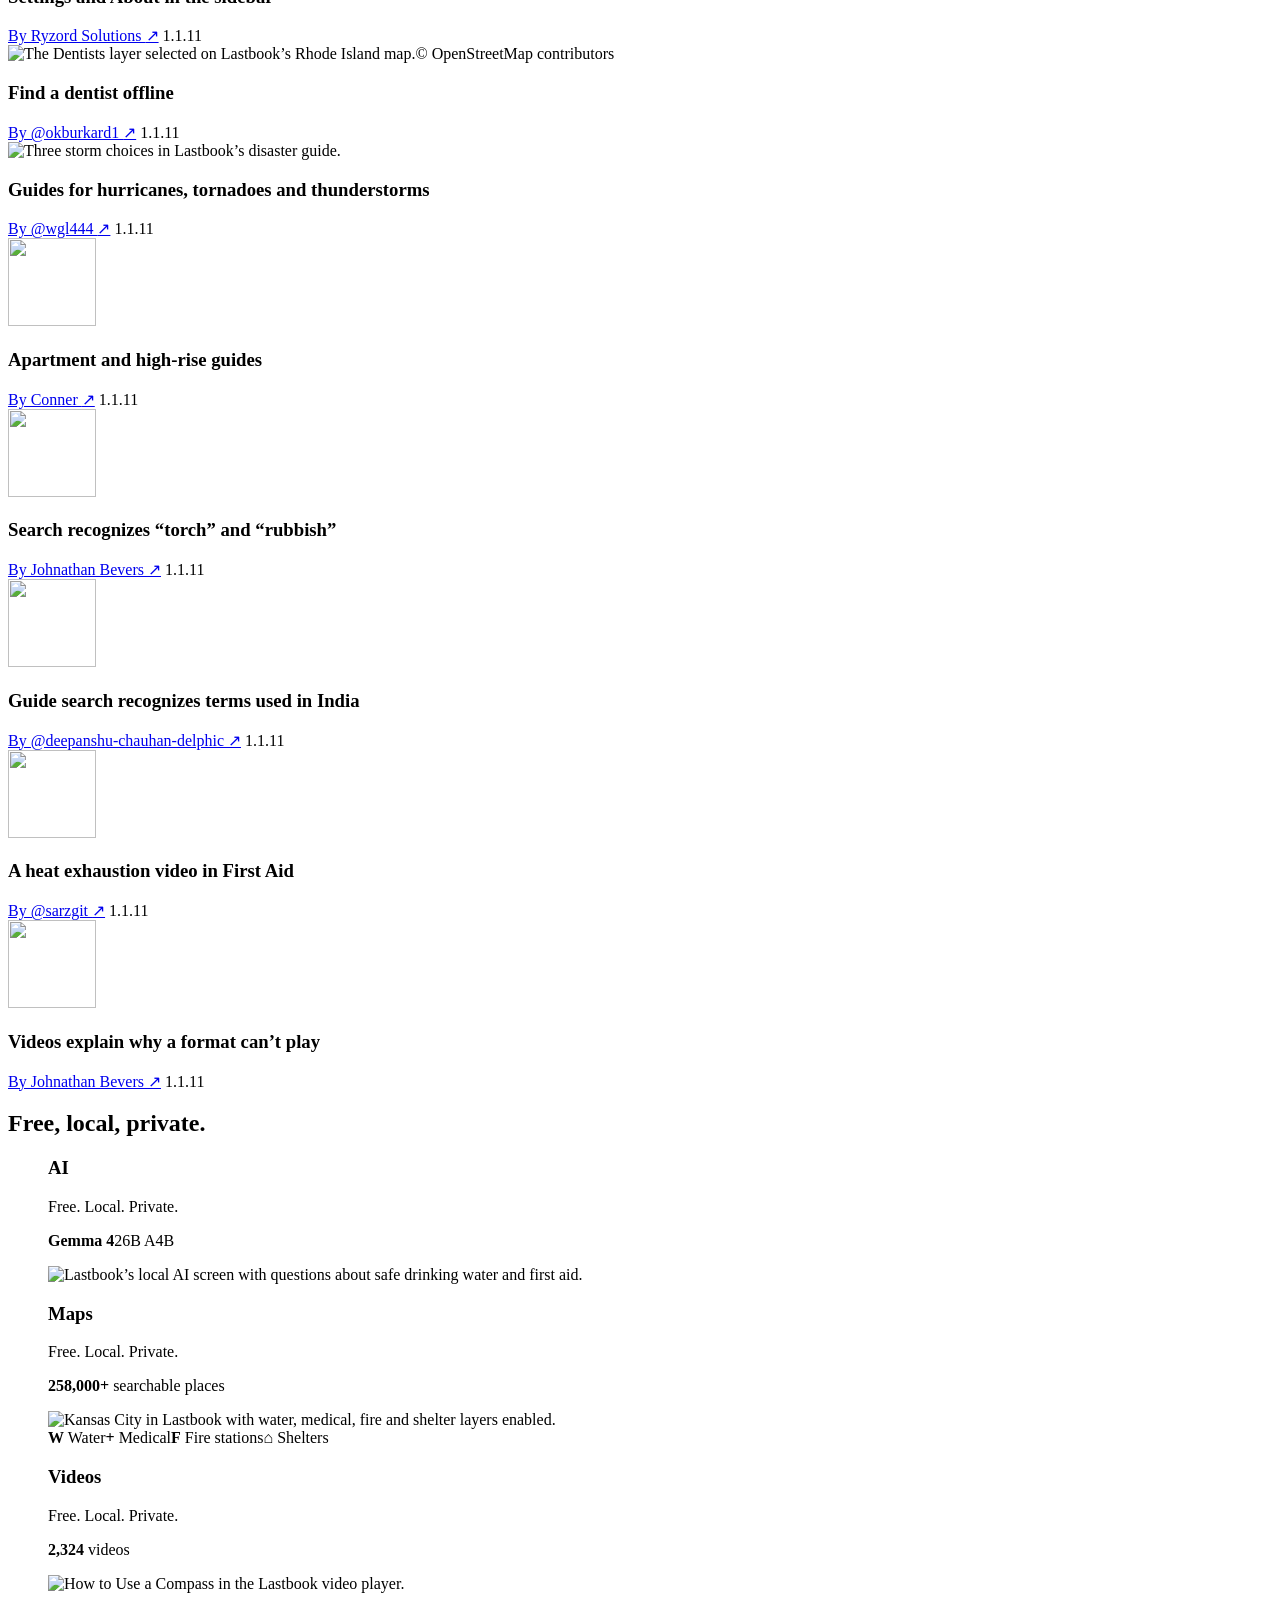
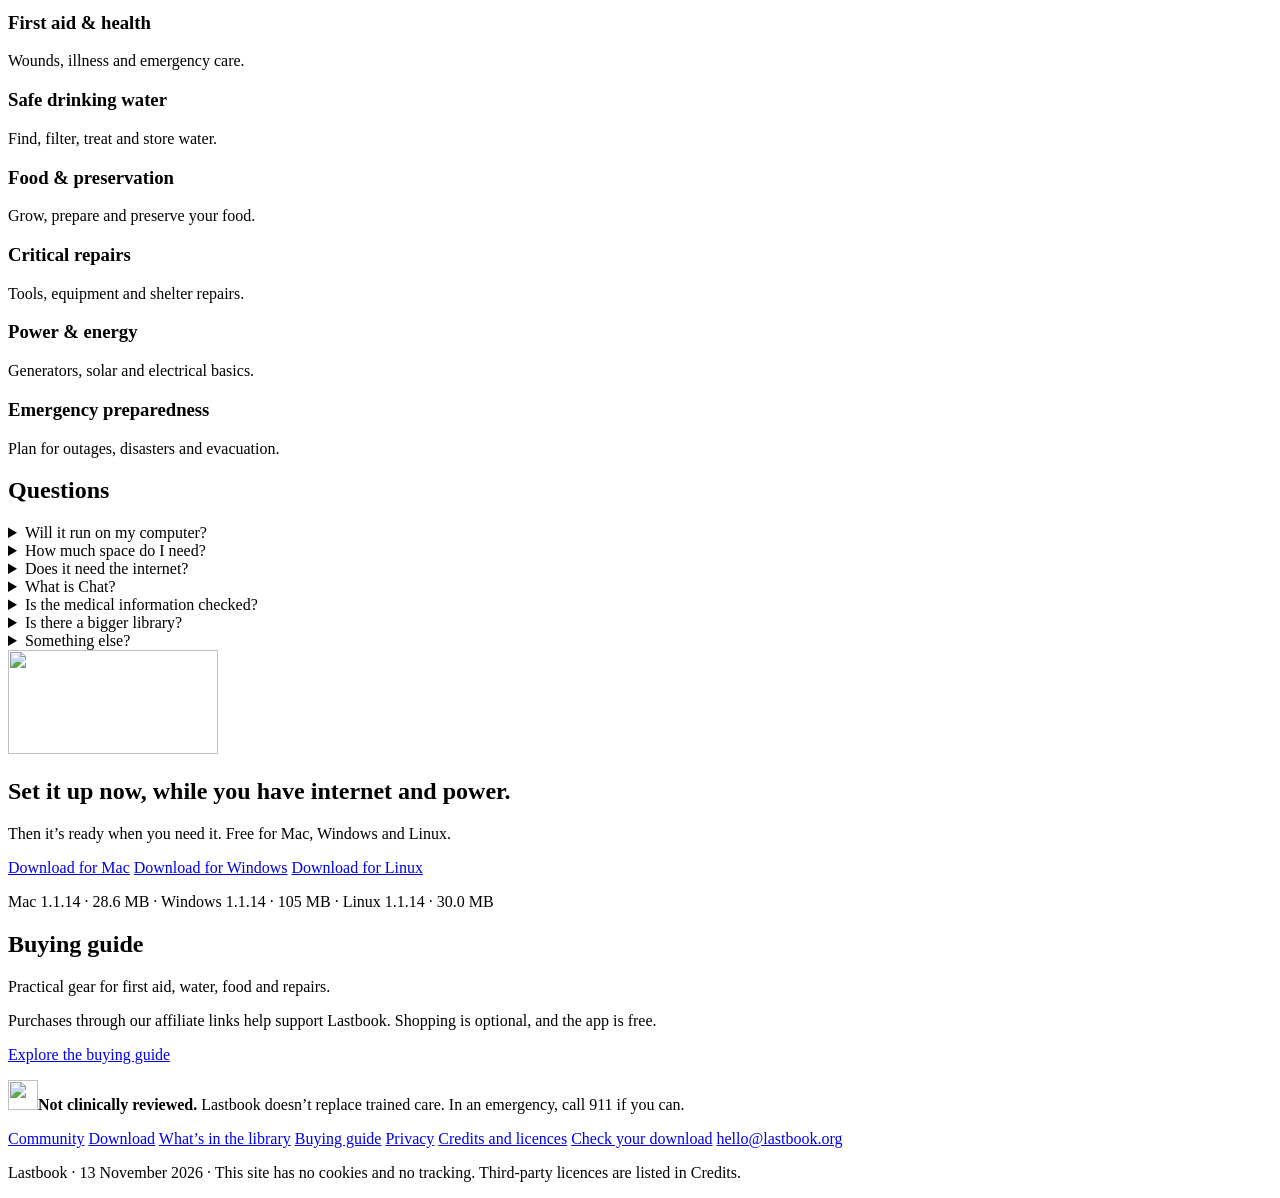
==== commit 4b11d947: "Merge upstream Immortal-Protocols/lastbook main (dd9bff8)" ====
--- a/website-next/index.html
+++ b/website-next/index.html
@@ -99,8 +99,8 @@
     <p class="launch-description">Free, local, offline and private.</p>
     <div class="launch-paths">
       <div class="launch-downloads" role="group" aria-label="Download Lastbook">
-        <a class="launch-path launch-download" href="https://downloads.lastbook.org/Lastbook-1.1.13-mac.dmg" aria-label="Download for Mac"><svg aria-hidden="true" viewBox="0 0 24 24" width="24" height="24"><path fill="currentColor" d="M16.4 12.6c0-2.6 2.1-3.8 2.2-3.9-1.2-1.8-3.1-2-3.7-2-1.6-.2-3.1.9-3.9.9-.8 0-2-.9-3.4-.9-1.7 0-3.3 1-4.2 2.6-1.8 3.1-.5 7.7 1.3 10.2.9 1.2 1.9 2.6 3.2 2.6 1.3-.1 1.8-.8 3.3-.8 1.6 0 2 .8 3.4.8 1.4 0 2.3-1.3 3.1-2.5 1-1.4 1.4-2.8 1.4-2.9 0 0-2.7-1-2.7-4.1ZM13.9 5c.7-.9 1.2-2.1 1.1-3.3-1 0-2.3.7-3 1.6-.7.8-1.2 2-1.1 3.2 1.2.1 2.3-.6 3-1.5Z"/></svg><span><span class="download-prefix">Download for </span>Mac</span></a>
-        <a class="launch-path launch-download" href="https://downloads.lastbook.org/Lastbook-1.1.13-Setup.exe" aria-label="Download for Windows"><svg aria-hidden="true" viewBox="0 0 24 24" width="22" height="22"><path fill="currentColor" d="M2 4.3 10 3.2v7.7H2Zm9-1.2L22 1.5v9.4H11ZM2 12h8v7.8l-8-1.1Zm9 0h11v9.5l-11-1.5Z"/></svg><span><span class="download-prefix">Download for </span>Windows</span></a>
+        <a class="launch-path launch-download" href="https://downloads.lastbook.org/Lastbook-1.1.14-mac.dmg" aria-label="Download for Mac"><svg aria-hidden="true" viewBox="0 0 24 24" width="24" height="24"><path fill="currentColor" d="M16.4 12.6c0-2.6 2.1-3.8 2.2-3.9-1.2-1.8-3.1-2-3.7-2-1.6-.2-3.1.9-3.9.9-.8 0-2-.9-3.4-.9-1.7 0-3.3 1-4.2 2.6-1.8 3.1-.5 7.7 1.3 10.2.9 1.2 1.9 2.6 3.2 2.6 1.3-.1 1.8-.8 3.3-.8 1.6 0 2 .8 3.4.8 1.4 0 2.3-1.3 3.1-2.5 1-1.4 1.4-2.8 1.4-2.9 0 0-2.7-1-2.7-4.1ZM13.9 5c.7-.9 1.2-2.1 1.1-3.3-1 0-2.3.7-3 1.6-.7.8-1.2 2-1.1 3.2 1.2.1 2.3-.6 3-1.5Z"/></svg><span><span class="download-prefix">Download for </span>Mac</span></a>
+        <a class="launch-path launch-download" href="https://downloads.lastbook.org/Lastbook-1.1.14-Setup.exe" aria-label="Download for Windows"><svg aria-hidden="true" viewBox="0 0 24 24" width="22" height="22"><path fill="currentColor" d="M2 4.3 10 3.2v7.7H2Zm9-1.2L22 1.5v9.4H11ZM2 12h8v7.8l-8-1.1Zm9 0h11v9.5l-11-1.5Z"/></svg><span><span class="download-prefix">Download for </span>Windows</span></a>
         <a class="launch-path launch-download" href="/download/#linux" aria-label="Download for Linux"><svg aria-hidden="true" viewBox="0 0 24 24" width="22" height="22"><path fill="none" stroke="currentColor" stroke-width="2.2" stroke-linejoin="round" d="M4 7.5 12 3l8 4.5v9L12 21l-8-4.5Zm0 0 8 4.5 8-4.5M12 12v9"/></svg><span><span class="download-prefix">Download for </span>Linux</span></a>
       </div>
       <a class="launch-path launch-path-community" href="/community/">
@@ -126,11 +126,11 @@
         <div class="release-picker">
           <select class="release-filter" aria-label="Filter contributions by release" hidden>
             <option value="">All releases</option>
-            <option value="1.1.13">1.1.13 · Latest</option>
+            <option value="1.1.13">1.1.13</option>
             <option value="1.1.12">1.1.12</option>
             <option value="1.1.11">1.1.11</option>
           </select>
-          <a class="release-notes-link" href="https://github.com/Immortal-Protocols/lastbook/releases/tag/v1.1.13"><span class="release-notes-text">Latest release notes</span> <span aria-hidden="true">↗</span></a>
+          <a class="release-notes-link" href="https://github.com/Immortal-Protocols/lastbook/releases/tag/v1.1.14"><span class="release-notes-text">Latest release notes</span> <span aria-hidden="true">↗</span></a>
         </div>
         <div class="carousel-controls" hidden>
           <button class="carousel-arrow" type="button" data-direction="-1" aria-label="Previous contribution" aria-controls="release-contributions"><span aria-hidden="true">←</span></button>
@@ -500,11 +500,11 @@
     <h2 id="again-h">Set it up now, while you have internet and power.</h2>
     <p>Then it’s ready when you need it. Free for Mac, Windows and Linux.</p>
     <p class="again">
-      <a class="btn-2 dl-mac" href="https://downloads.lastbook.org/Lastbook-1.1.13-mac.dmg">Download for Mac</a>
-      <a class="btn-2 dl-win" href="https://downloads.lastbook.org/Lastbook-1.1.13-Setup.exe">Download for Windows</a>
+      <a class="btn-2 dl-mac" href="https://downloads.lastbook.org/Lastbook-1.1.14-mac.dmg">Download for Mac</a>
+      <a class="btn-2 dl-win" href="https://downloads.lastbook.org/Lastbook-1.1.14-Setup.exe">Download for Windows</a>
       <a class="btn-2 dl-linux" href="/download/#linux">Download for Linux</a>
     </p>
-    <p class="fine">Mac 1.1.13 · 28.6 MB · Windows 1.1.13 · 105 MB · Linux 1.1.13 · 30.0 MB</p>
+    <p class="fine">Mac 1.1.14 · 28.6 MB · Windows 1.1.14 · 105 MB · Linux 1.1.14 · 30.0 MB</p>
   </div>
 </section>
 
